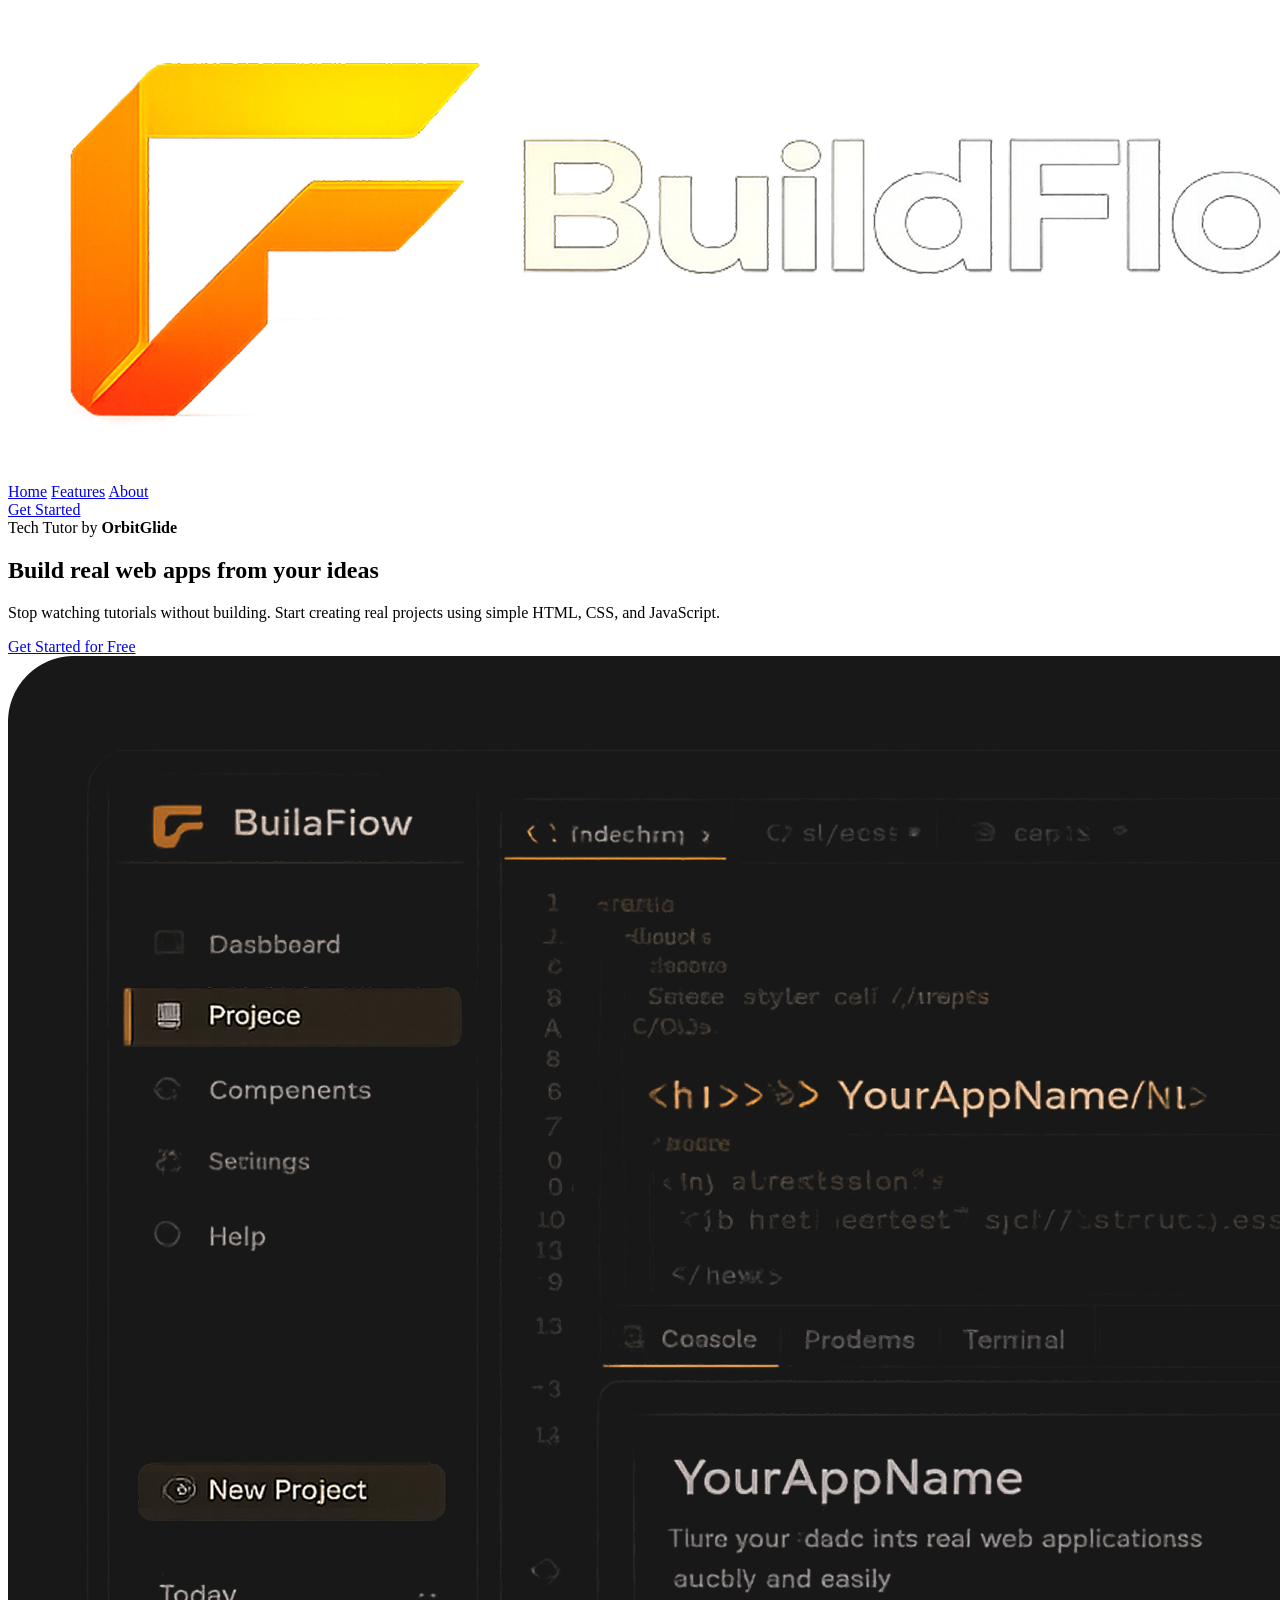
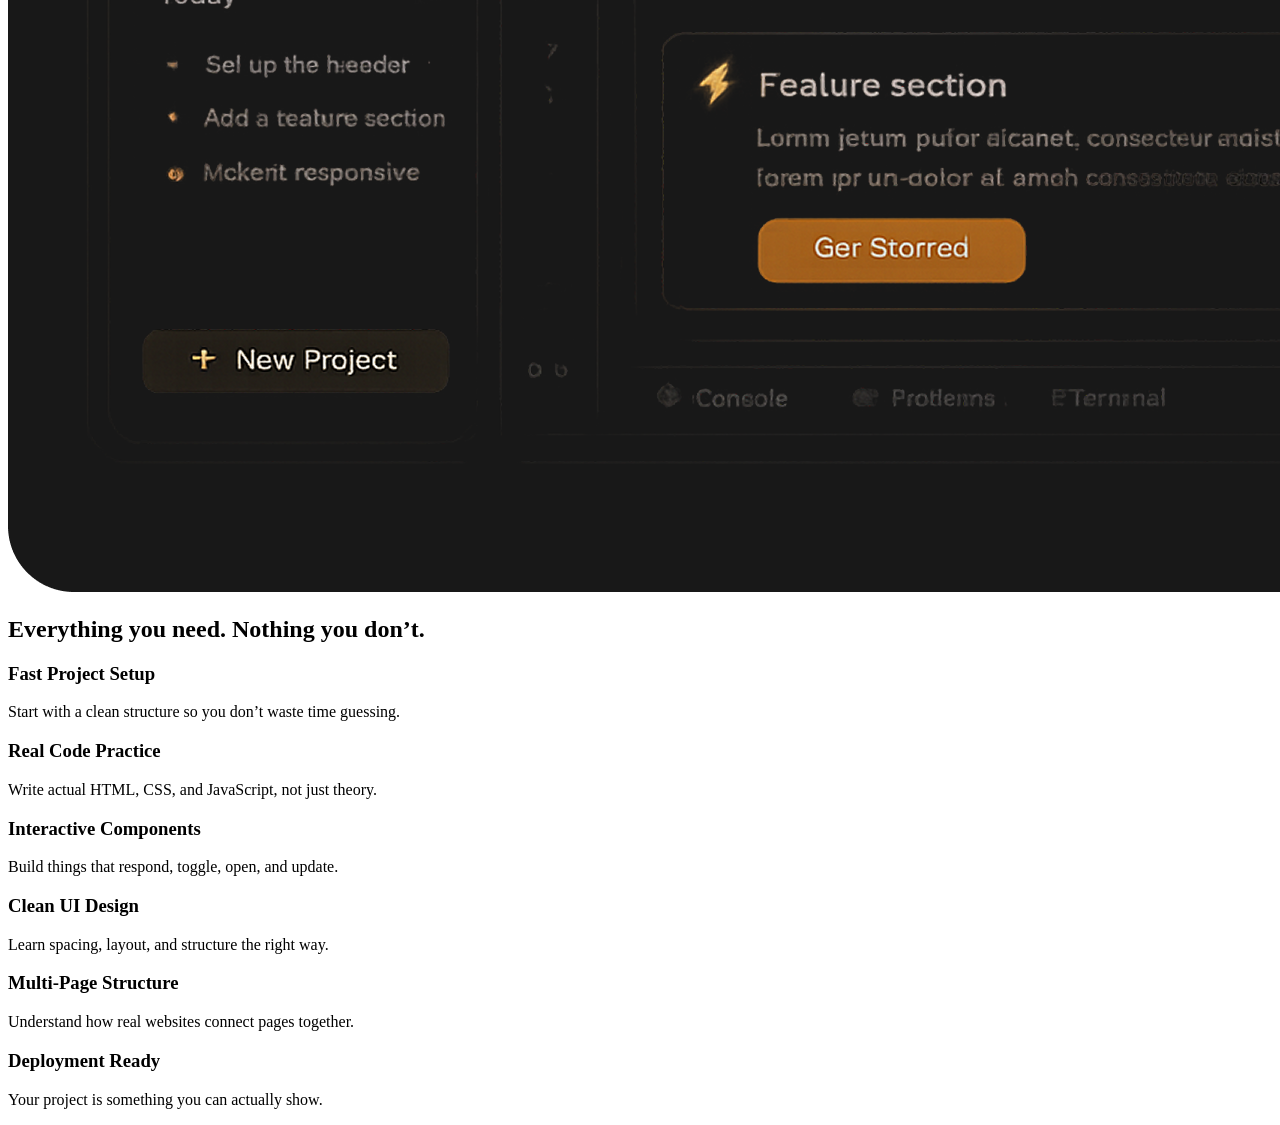
==== index.html @ 18914527 "BuildFlow Project Setup and Few Sections Added Co-authored-by: Copilot <copilot@github.com>" ====
<!doctype html>
<html lang="en">
    <head>
        <meta charset="UTF-8" />
        <meta name="viewport" content="width=device-width, initial-scale=1.0" />
        <title>BuildFlow - Build your ideas into real web apps. Fast.</title>
        <link rel="shortcut icon" href="/assets/favicon.ico" type="image/x-icon" />
        <link rel="stylesheet" href="styles.css" />
        <!-- Basic Icons -->
        <link href="https://cdn.boxicons.com/3.0.8/fonts/basic/boxicons.min.css" rel="stylesheet" />
        <!-- Filled Icons -->
        <link
            href="https://cdn.boxicons.com/3.0.8/fonts/filled/boxicons-filled.min.css"
            rel="stylesheet" />
        <!-- Brand Icons -->
        <link
            href="https://cdn.boxicons.com/3.0.8/fonts/brands/boxicons-brands.min.css"
            rel="stylesheet" />
    </head>
    <body>
        <!-- Header/Navbar Section -->
        <header>
            <nav class="navbar">
                <img src="/assets/buildflow-logo.png" alt="BuildFlow Logo" class="logo" />
                <div class="nav-links">
                    <a href="index.html">Home</a>
                    <a href="features.html">Features</a>
                    <a href="about.html">About</a>
                </div>
                <a href="get-started.html" class="get-started-btn">Get Started</a>
                <div class="hamburger">
                    <span></span>
                    <span></span>
                    <span></span>
                </div>
            </nav>
        </header>

        <!-- Main Content Section -->
        <main>
            <!-- Hero Section -->
            <section class="hero">
                <div class="hero-contents">
                    <span>
                        Tech Tutor by
                        <b>OrbitGlide</b>
                    </span>
                    <h1>
                        Build real web apps
                        <span class="heading-outline">from your ideas</span>
                    </h1>
                    <p>
                        Stop watching tutorials without building. Start creating real projects using
                        simple HTML, CSS, and JavaScript.
                    </p>
                    <a href="get-started.html" class="cta-btn">Get Started for Free</a>
                </div>
                <!-- Hero Image -->
                <img src="/assets/hero-image.png" alt="BuildFlow Hero Image" class="hero-image" />
            </section>

            <!-- Features Section -->
            <section class="features">
                <h2 class="section-title">Everything you need. Nothing you don’t.</h2>
                <div class="feature-cards">
                    <div class="feature-card">
                        <i class="bx bx-rocket feature-icon"></i>
                        <h3>Fast Project Setup</h3>
                        <p>Start with a clean structure so you don’t waste time guessing.</p>
                    </div>
                    <div class="feature-card">
                        <i class="bx bx-code feature-icon"></i>
                        <h3>Real Code Practice</h3>
                        <p>Write actual HTML, CSS, and JavaScript, not just theory.</p>
                    </div>
                    <div class="feature-card">
                        <i class="bx bx-cog feature-icon"></i>
                        <h3>Interactive Components</h3>
                        <p>Build things that respond, toggle, open, and update.</p>
                    </div>
                    <div class="feature-card">
                        <i class="bx bx-palette feature-icon"></i>
                        <h3>Clean UI Design</h3>
                        <p>Learn spacing, layout, and structure the right way.</p>
                    </div>
                    <div class="feature-card">
                        <i class="bx bx-network-chart feature-icon"></i>
                        <h3>Multi-Page Structure</h3>
                        <p>Understand how real websites connect pages together.</p>
                    </div>
                    <div class="feature-card">
                        <i class="bx bx-server feature-icon"></i>
                        <h3>Deployment Ready</h3>
                        <p>Your project is something you can actually show.</p>
                    </div>
                </div>
            </section>

            <!-- How it works Section -->
        </main>
        <script src="app.js"></script>
    </body>
</html>
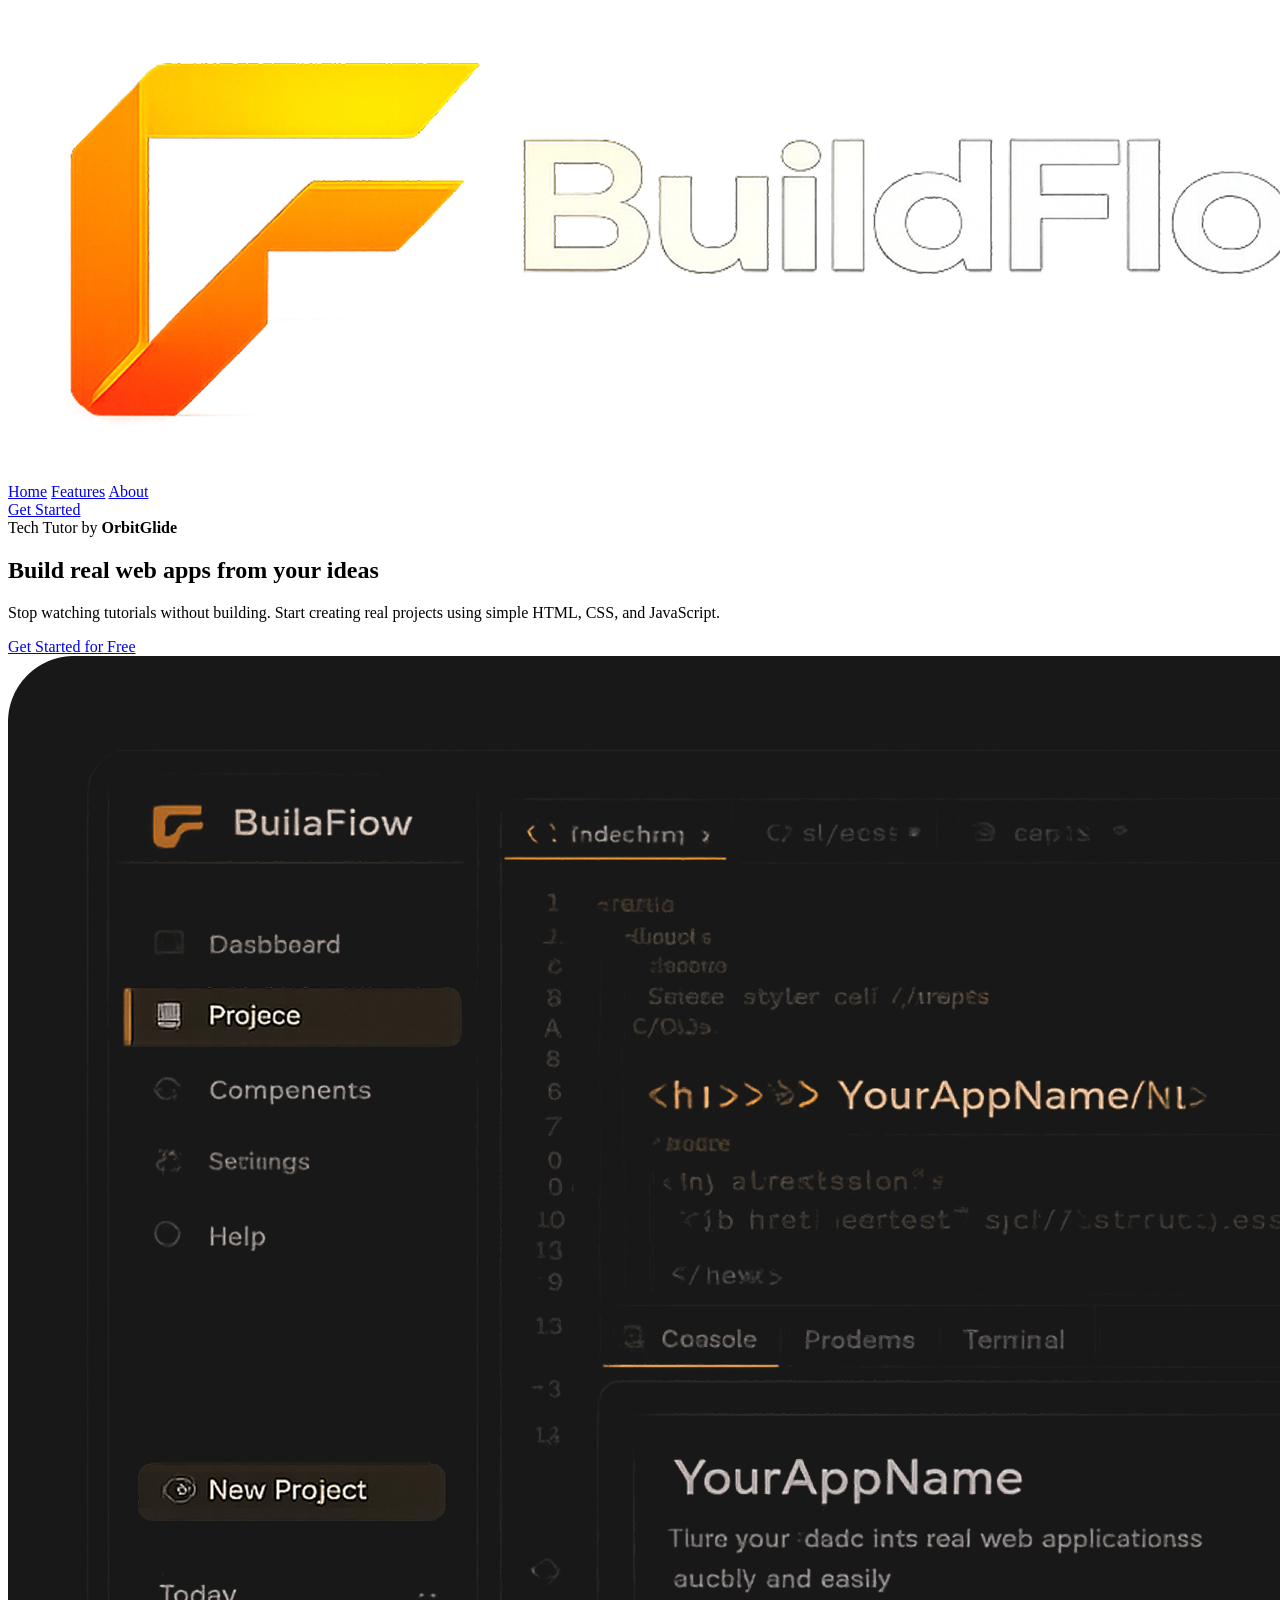
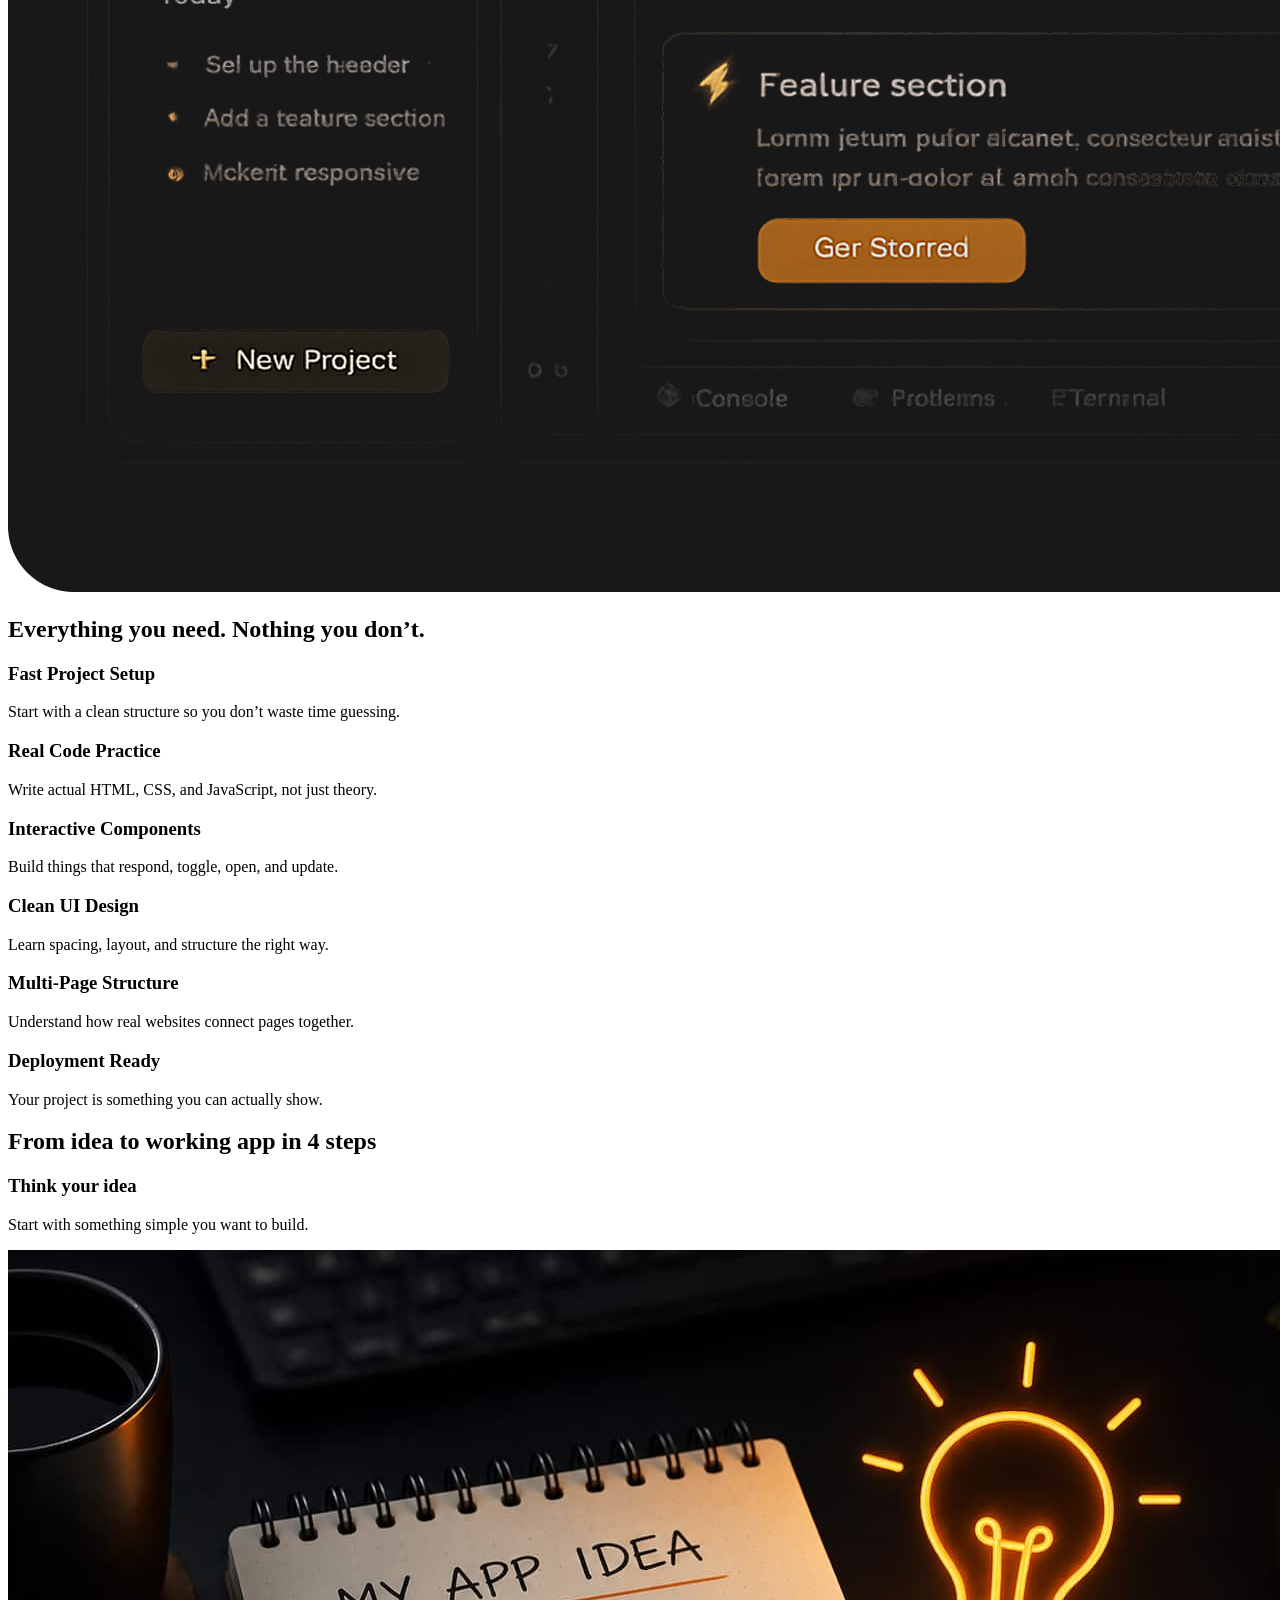
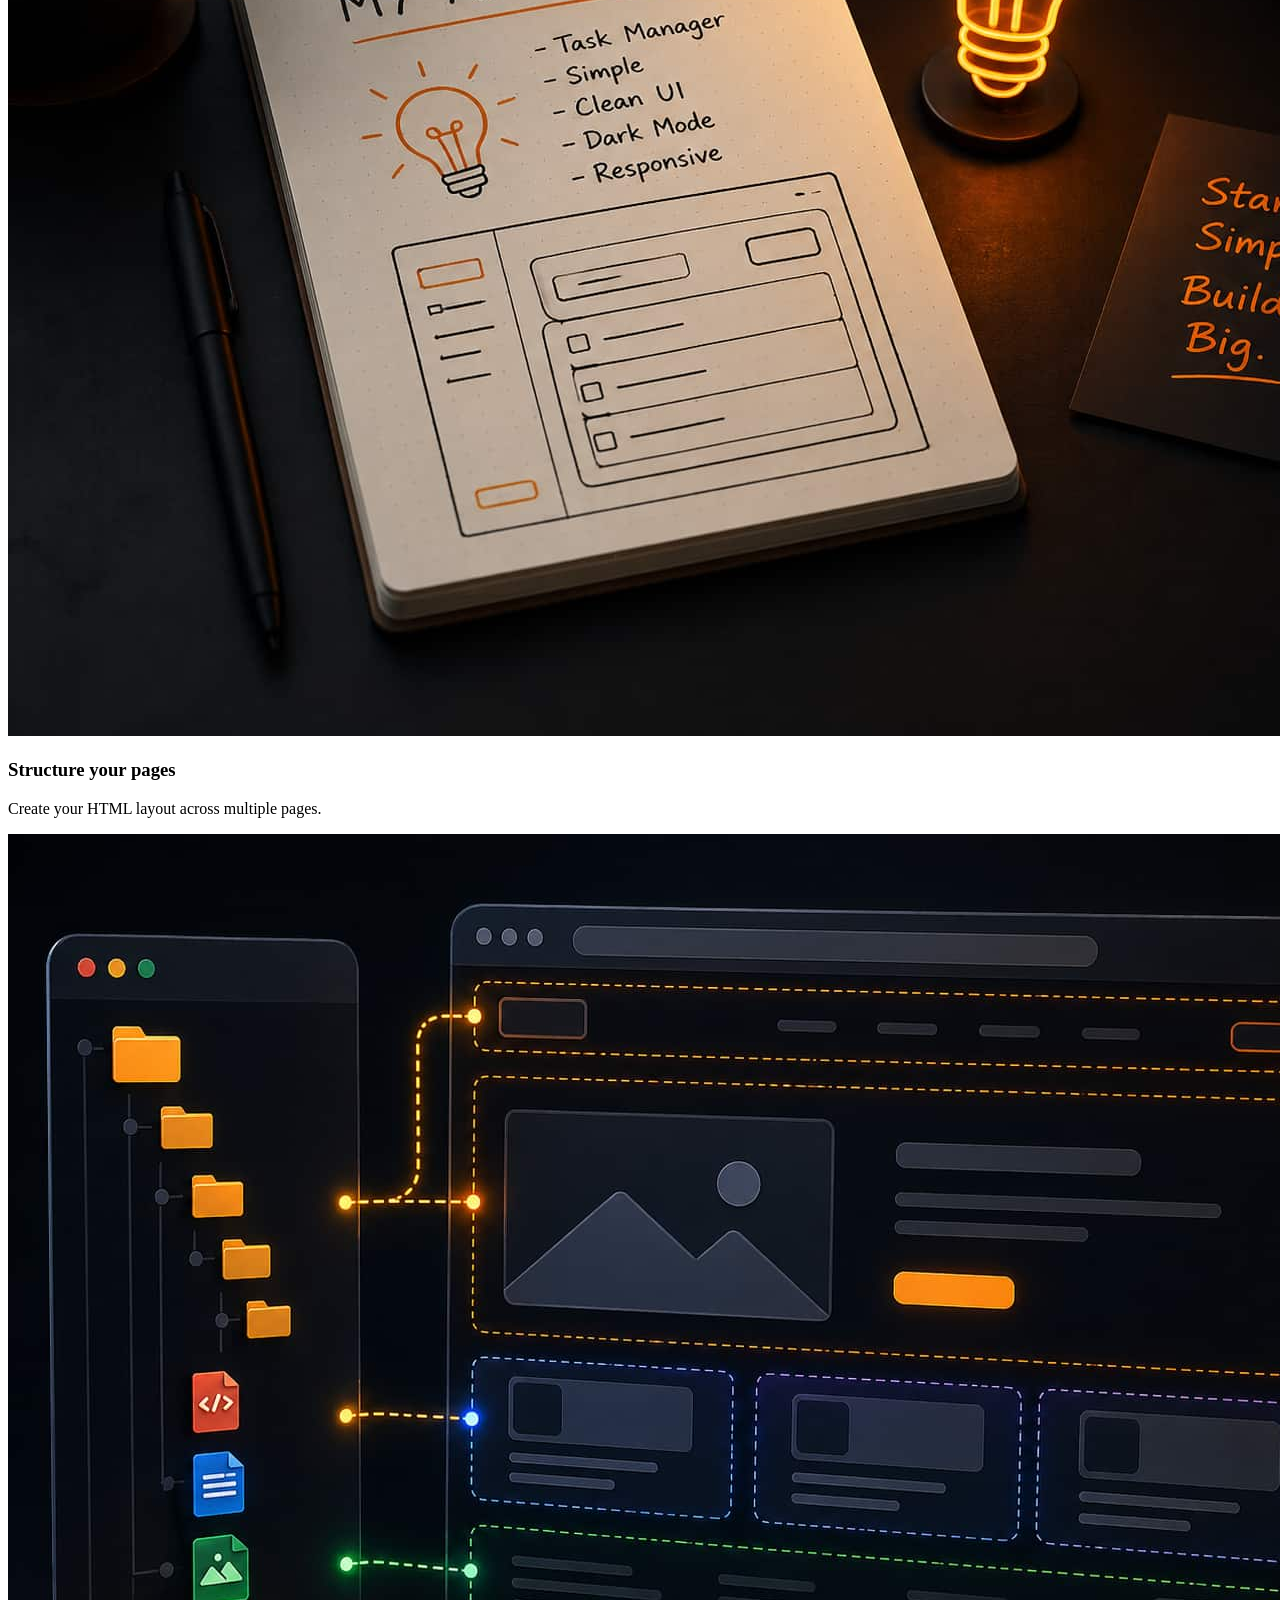
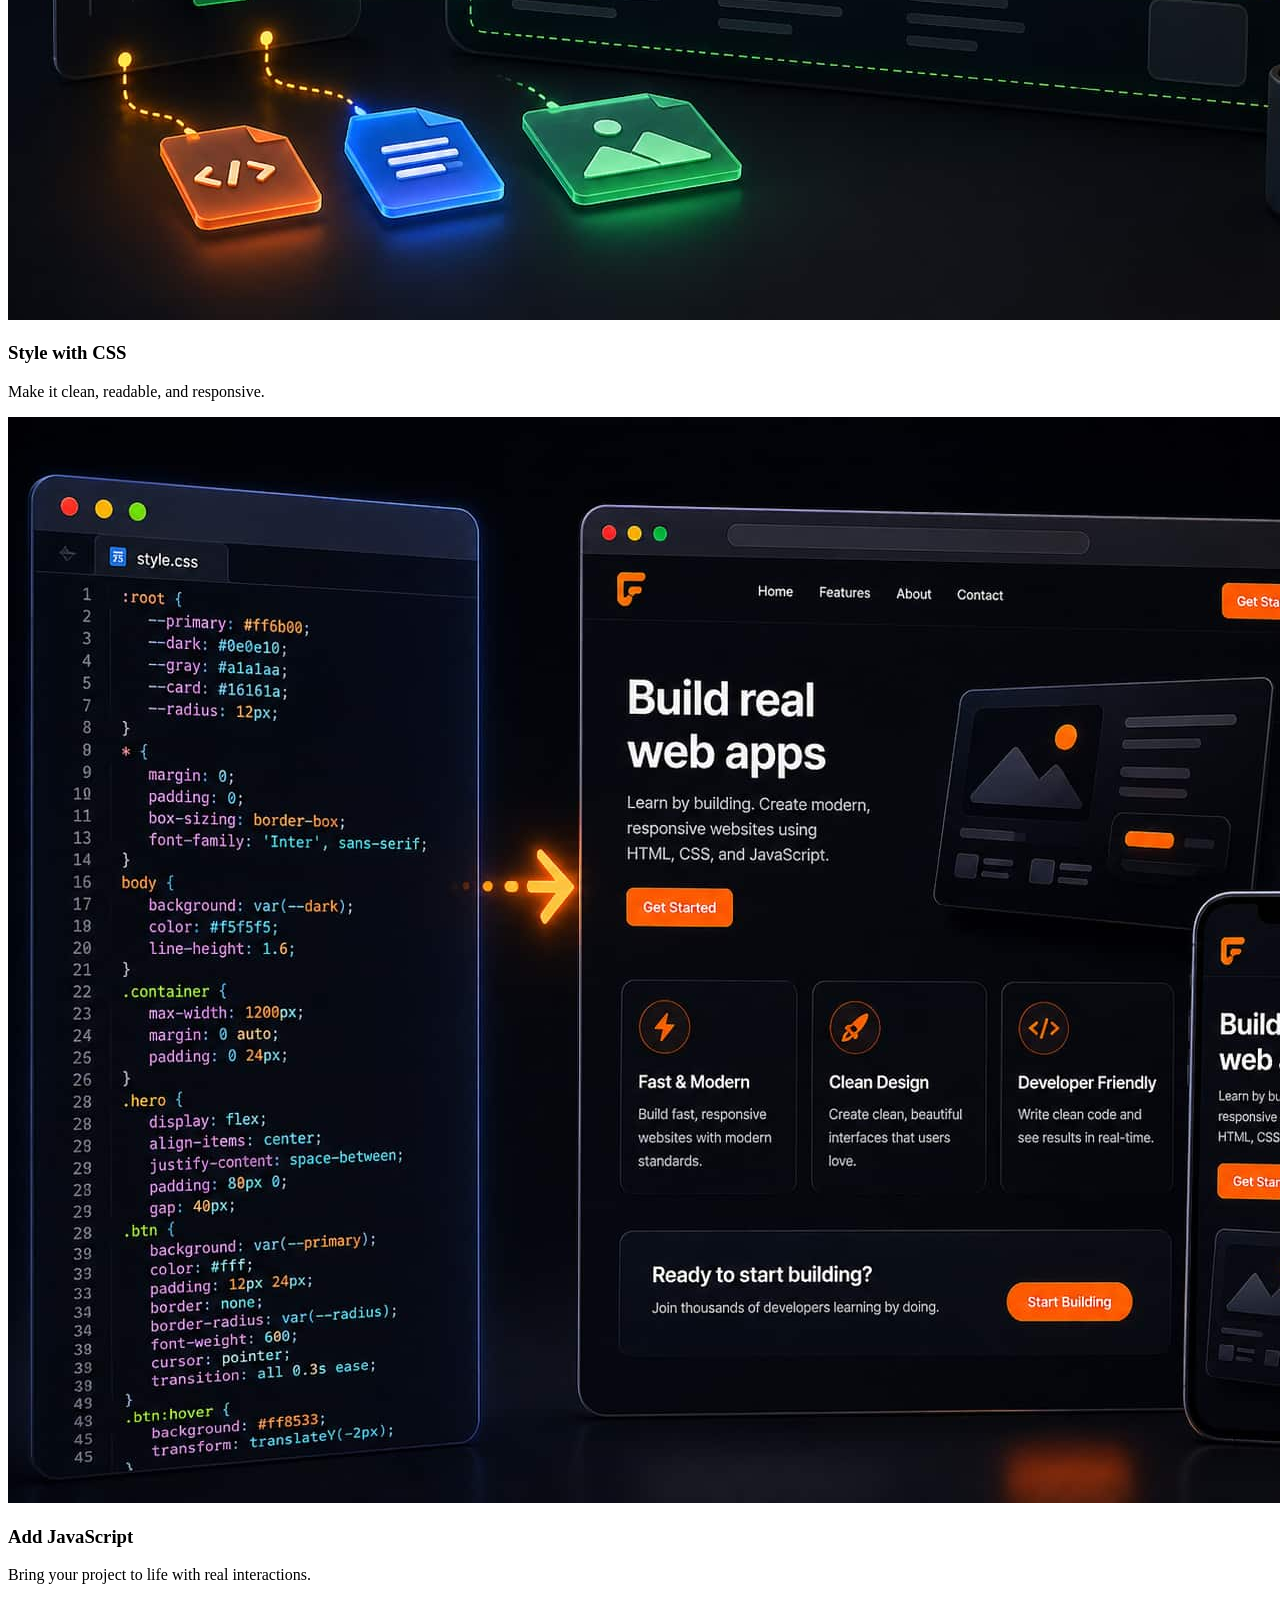
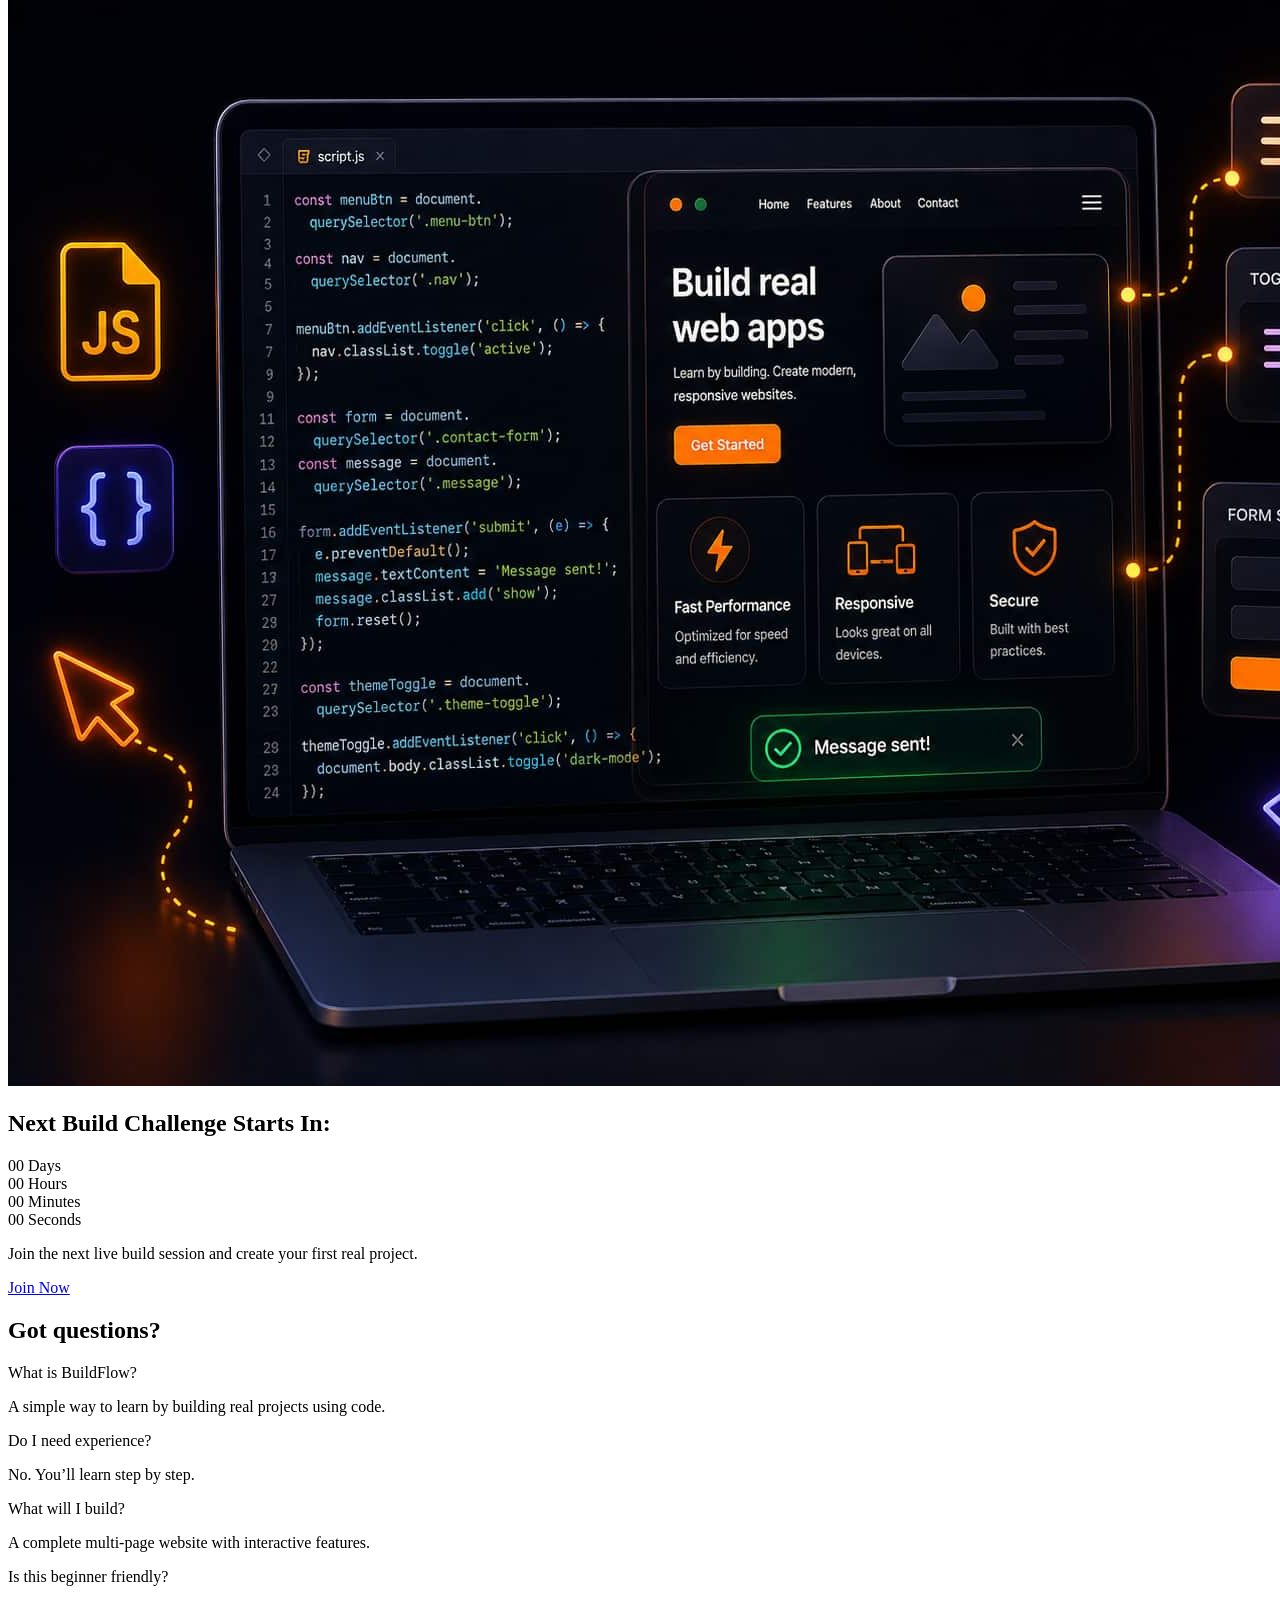
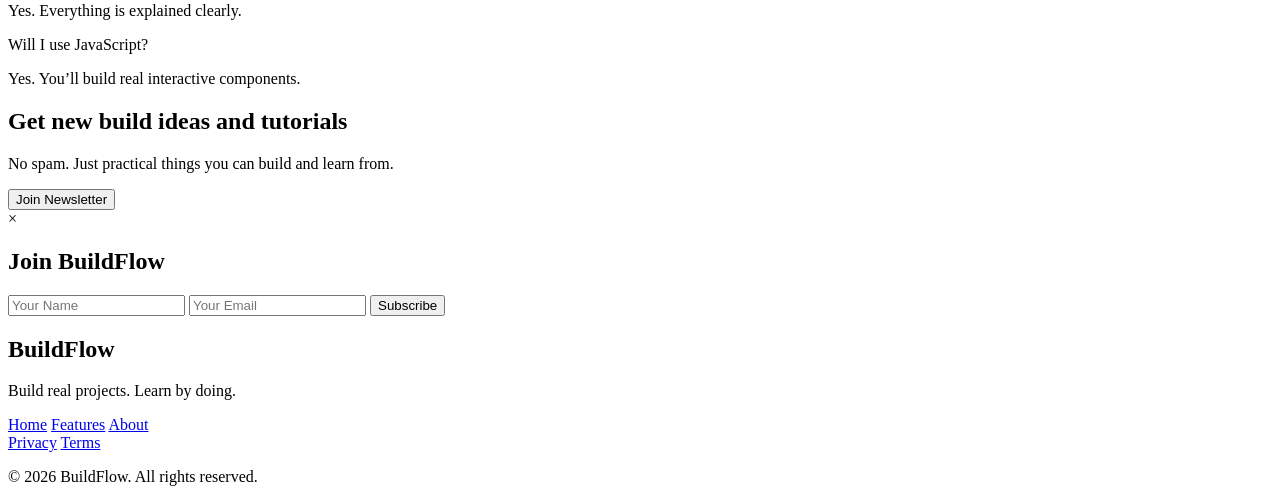
==== commit 5bc5921c: "Added few more sections to complete the Homepage Co-authored-by: Copilot <copilot@github.com>" ====
--- a/index.html
+++ b/index.html
@@ -97,7 +97,175 @@
             </section>
 
             <!-- How it works Section -->
+            <section class="how-it-works">
+                <h2 class="section-title">From idea to working app in 4 steps</h2>
+                <div class="steps-grid">
+                    <div class="step-card full-width">
+                        <div class="step-content">
+                            <h3>Think your idea</h3>
+                            <p>Start with something simple you want to build.</p>
+                        </div>
+                        <img
+                            src="/assets/How it woks step 1.jpg"
+                            alt="Step 1 Image"
+                            class="step-image" />
+                    </div>
+                    <div class="step-card half-width">
+                        <div class="step-content">
+                            <h3>Structure your pages</h3>
+                            <p>Create your HTML layout across multiple pages.</p>
+                        </div>
+                        <img
+                            src="/assets/How it woks step 2.jpg"
+                            alt="Step 2 Image"
+                            class="step-image" />
+                    </div>
+                    <div class="step-card half-width">
+                        <div class="step-content">
+                            <h3>Style with CSS</h3>
+                            <p>Make it clean, readable, and responsive.</p>
+                        </div>
+                        <img
+                            src="/assets/How it woks step 3.jpg"
+                            alt="Step 3 Image"
+                            class="step-image" />
+                    </div>
+                    <div class="step-card full-width">
+                        <div class="step-content">
+                            <h3>Add JavaScript</h3>
+                            <p>Bring your project to life with real interactions.</p>
+                        </div>
+                        <img
+                            src="/assets/How it woks step 4.jpg"
+                            alt="Step 4 Image"
+                            class="step-image" />
+                    </div>
+                </div>
+            </section>
+
+            <!-- Countdown Section -->
+            <section class="countdown">
+                <h2 class="section-title">Next Build Challenge Starts In:</h2>
+                <div class="timer">
+                    <div class="time-segment">
+                        <span id="days">00</span>
+                        <span class="label">Days</span>
+                    </div>
+                    <div class="time-segment">
+                        <span id="hours">00</span>
+                        <span class="label">Hours</span>
+                    </div>
+                    <div class="time-segment">
+                        <span id="minutes">00</span>
+                        <span class="label">Minutes</span>
+                    </div>
+                    <div class="time-segment">
+                        <span id="seconds">00</span>
+                        <span class="label">Seconds</span>
+                    </div>
+                </div>
+                <p class="subtext">
+                    Join the next live build session and create your first real project.
+                </p>
+                <a href="get-started.html" class="cta-btn">Join Now</a>
+            </section>
+
+            <!-- FAQs Section -->
+            <section class="faqs">
+                <h2 class="section-title">Got questions?</h2>
+                <div class="faq-item">
+                    <div class="faq-question">
+                        <span>What is BuildFlow?</span>
+                        <i class="bx bx-plus faq-icon"></i>
+                    </div>
+                    <div class="faq-answer">
+                        <p>A simple way to learn by building real projects using code.</p>
+                    </div>
+                </div>
+                <div class="faq-item">
+                    <div class="faq-question">
+                        <span>Do I need experience?</span>
+                        <i class="bx bx-plus faq-icon"></i>
+                    </div>
+                    <div class="faq-answer">
+                        <p>No. You’ll learn step by step.</p>
+                    </div>
+                </div>
+                <div class="faq-item">
+                    <div class="faq-question">
+                        <span>What will I build?</span>
+                        <i class="bx bx-plus faq-icon"></i>
+                    </div>
+                    <div class="faq-answer">
+                        <p>A complete multi-page website with interactive features.</p>
+                    </div>
+                </div>
+                <div class="faq-item">
+                    <div class="faq-question">
+                        <span>Is this beginner friendly?</span>
+                        <i class="bx bx-plus faq-icon"></i>
+                    </div>
+                    <div class="faq-answer">
+                        <p>Yes. Everything is explained clearly.</p>
+                    </div>
+                </div>
+                <div class="faq-item">
+                    <div class="faq-question">
+                        <span>Will I use JavaScript?</span>
+                        <i class="bx bx-plus faq-icon"></i>
+                    </div>
+                    <div class="faq-answer">
+                        <p>Yes. You’ll build real interactive components.</p>
+                    </div>
+                </div>
+            </section>
+
+            <!-- CTA Section -->
+            <section class="cta-section">
+                <h2 class="section-title">Get new build ideas and tutorials</h2>
+                <p>No spam. Just practical things you can build and learn from.</p>
+                <button id="join-newsletter-btn" class="cta-btn">Join Newsletter</button>
+            </section>
+
+            <!-- Modal -->
+            <div id="newsletter-modal" class="modal">
+                <div class="modal-content">
+                    <span id="close-modal" class="close">&times;</span>
+                    <h2>Join BuildFlow</h2>
+                    <form id="newsletter-form">
+                        <input type="text" id="name" name="name" placeholder="Your Name" required />
+                        <input
+                            type="email"
+                            id="email"
+                            name="email"
+                            placeholder="Your Email"
+                            required />
+                        <button type="submit" class="submit-btn">Subscribe</button>
+                    </form>
+                    <p id="success-message" class="success-message"></p>
+                </div>
+            </div>
         </main>
+
+        <!-- Footer -->
+        <footer>
+            <h2 class="footer-logo">BuildFlow</h2>
+            <div class="footer-columns">
+                <div class="footer-column">
+                    <p>Build real projects. Learn by doing.</p>
+                </div>
+                <div class="footer-column">
+                    <a href="index.html">Home</a>
+                    <a href="features.html">Features</a>
+                    <a href="about.html">About</a>
+                </div>
+                <div class="footer-column">
+                    <a href="#">Privacy</a>
+                    <a href="#">Terms</a>
+                </div>
+            </div>
+            <p class="copyright">© 2026 BuildFlow. All rights reserved.</p>
+        </footer>
         <script src="app.js"></script>
     </body>
 </html>
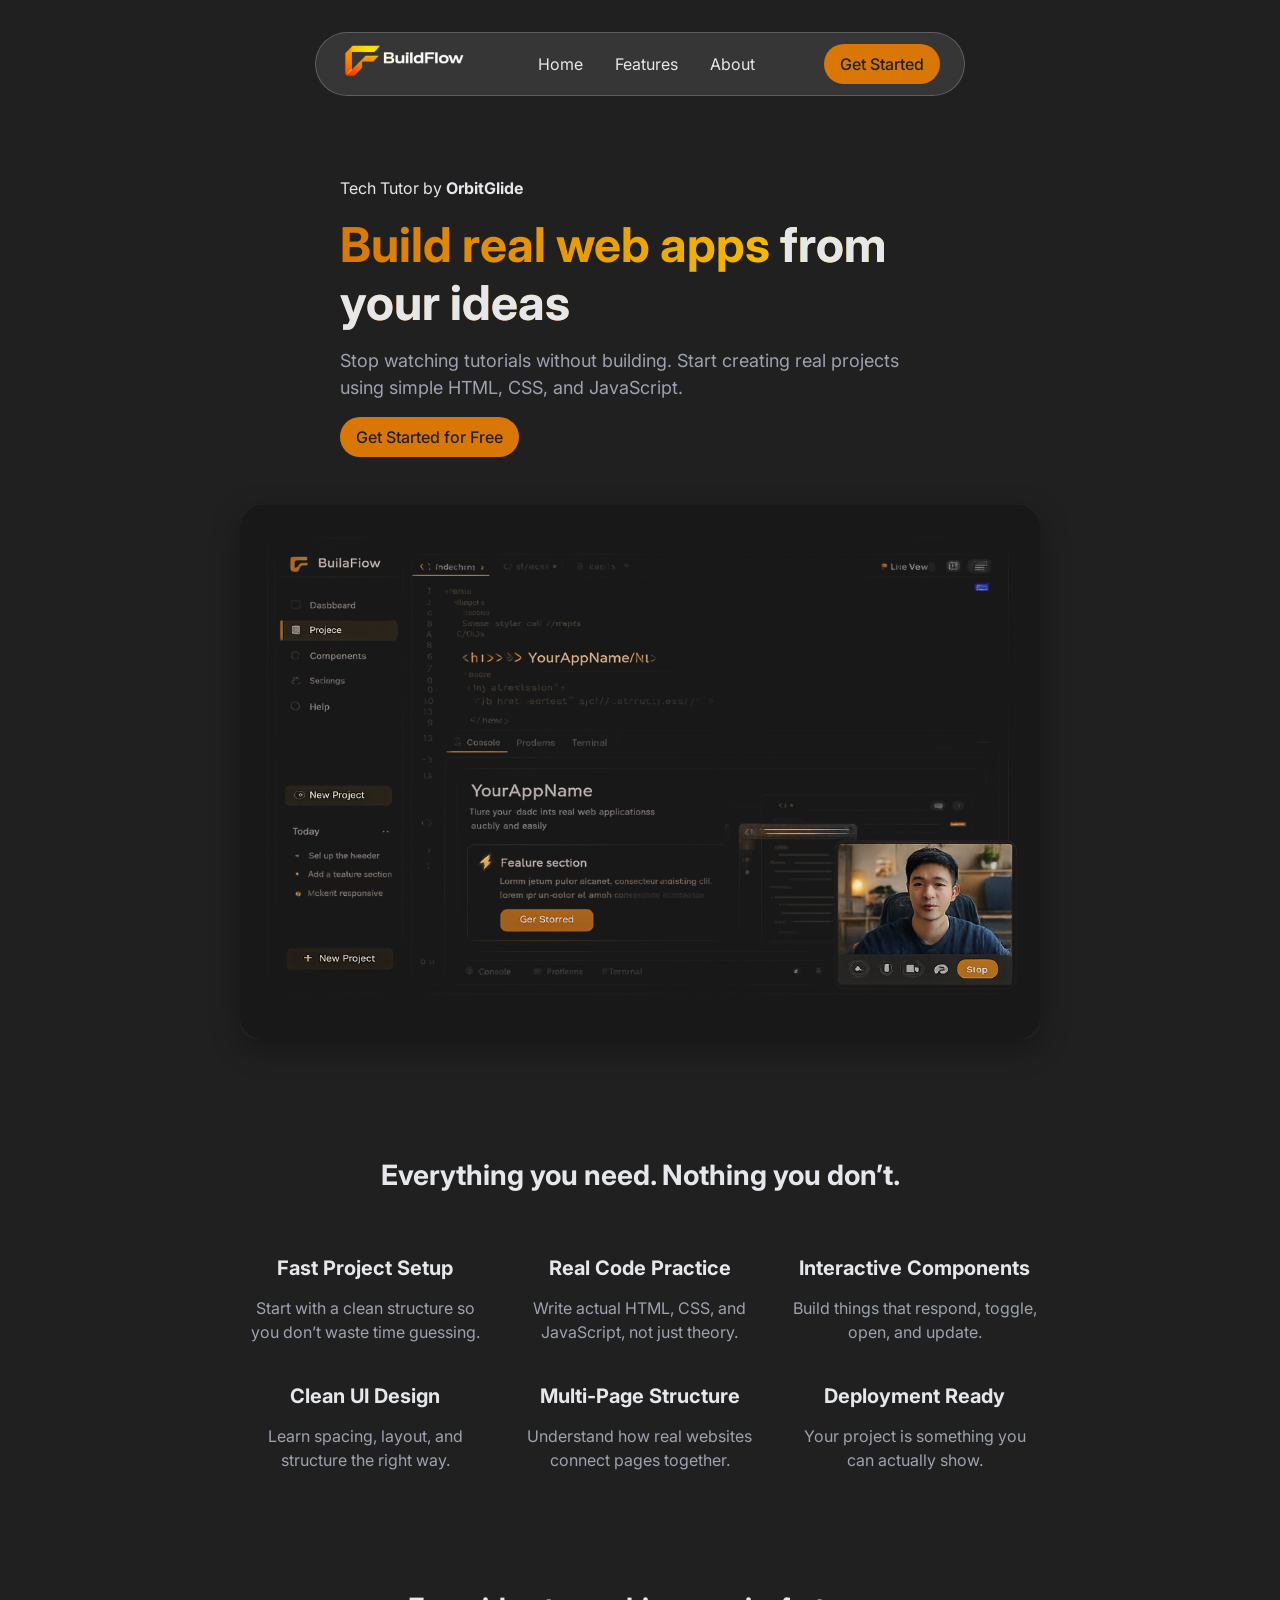
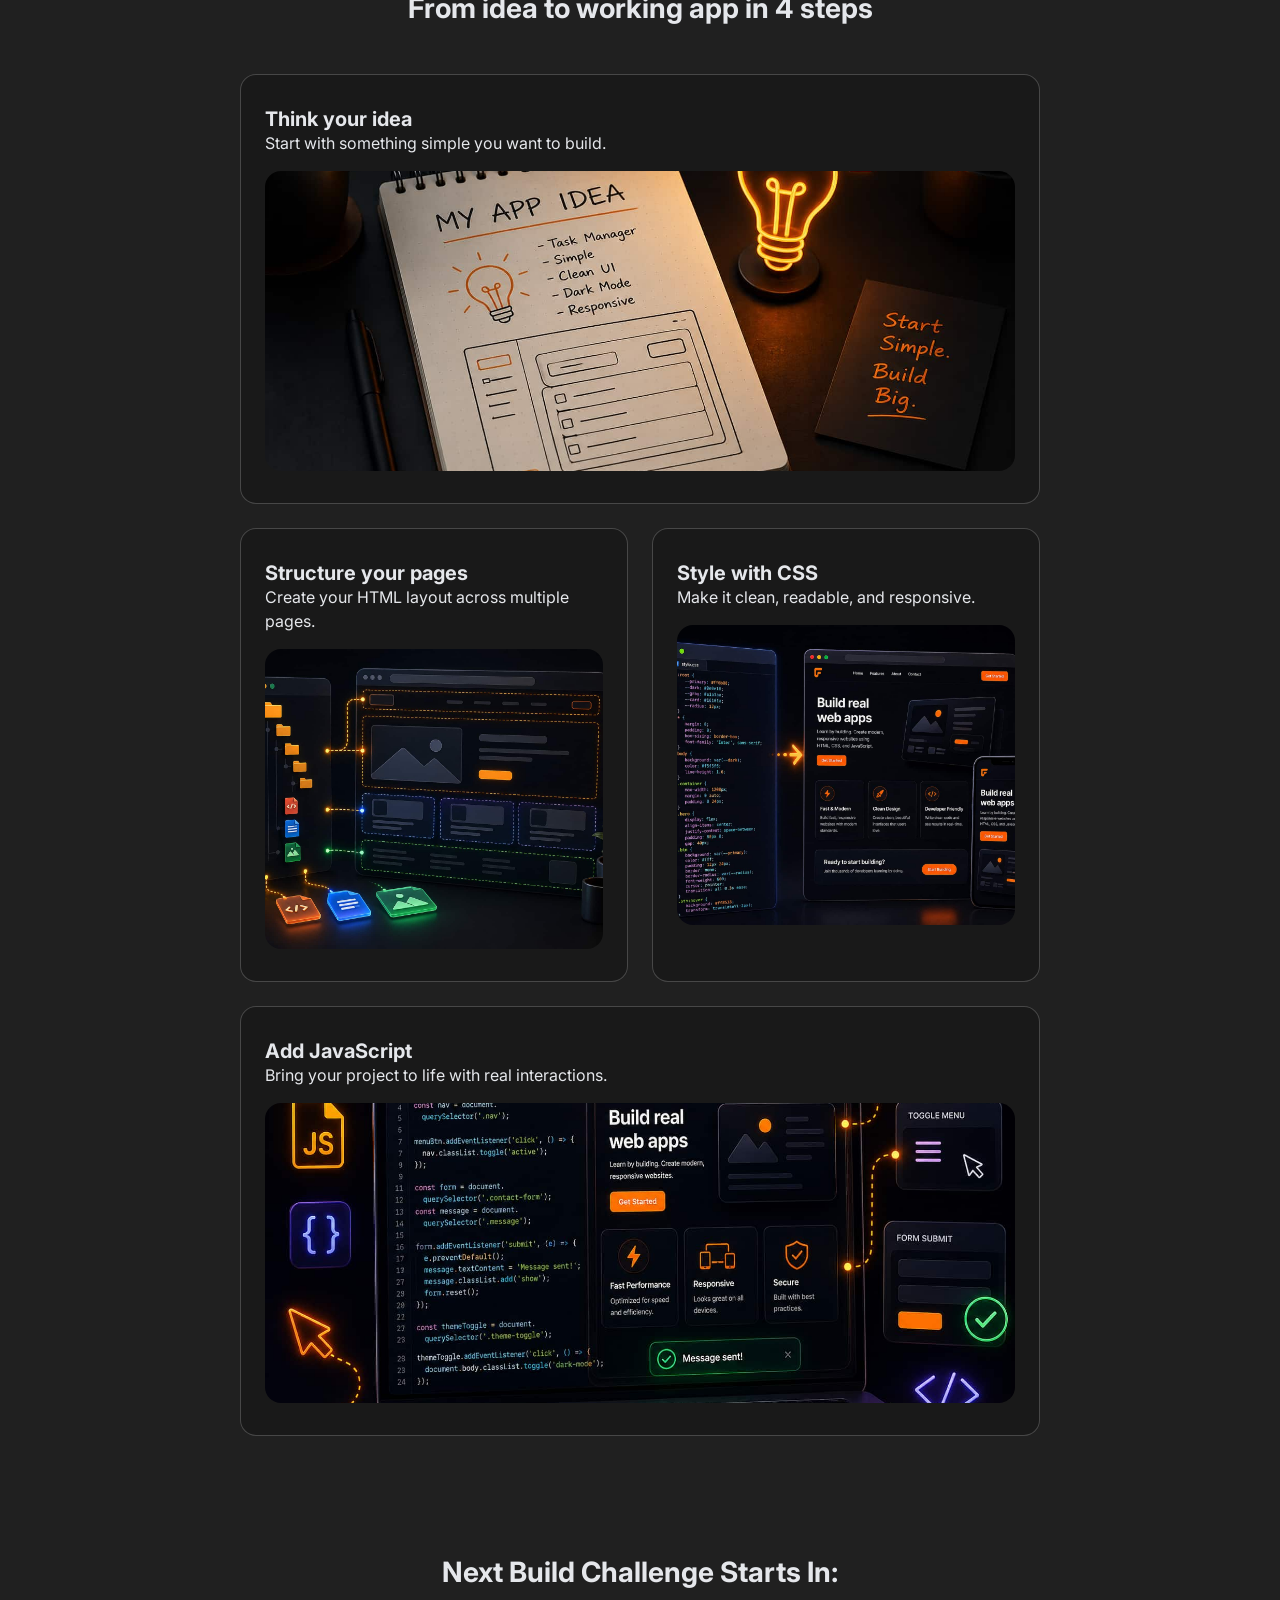
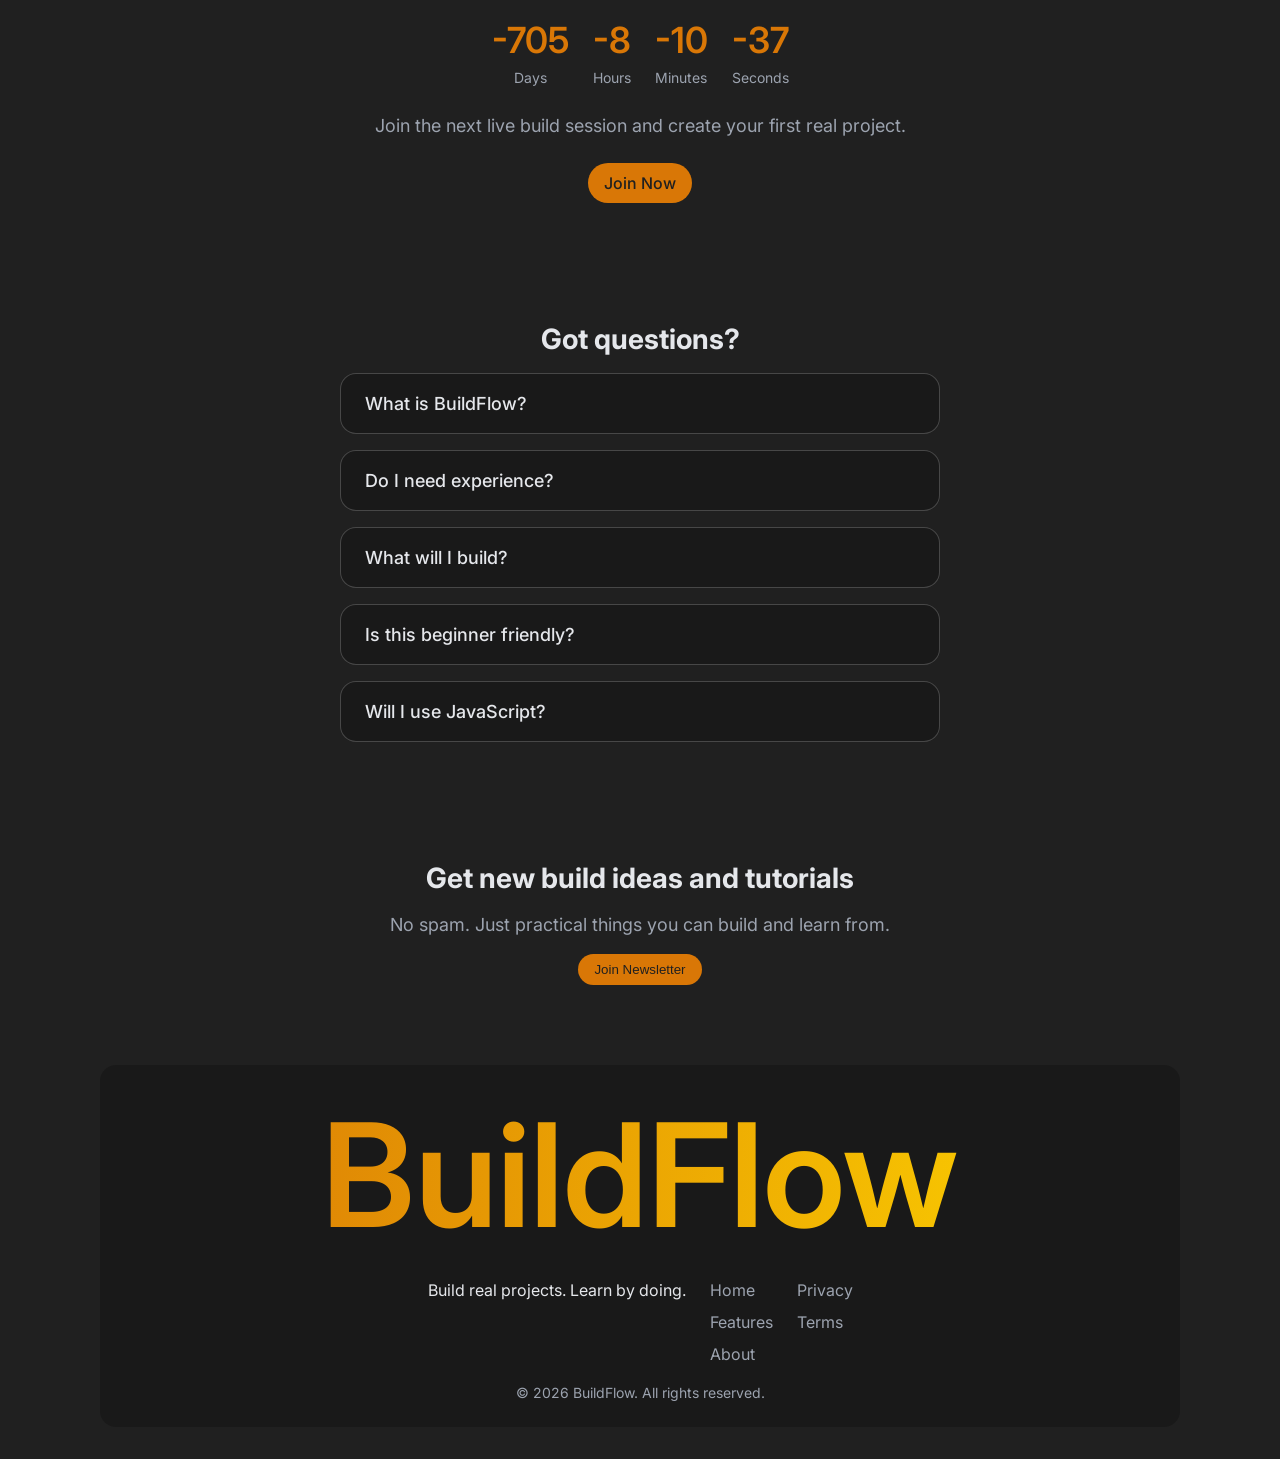
==== commit 041f1a7c: "Completed Homepage design and javascript features Co-authored-by: Copilot <copilot@github.com>" ====
--- a/index.html
+++ b/index.html
@@ -21,7 +21,9 @@
         <!-- Header/Navbar Section -->
         <header>
             <nav class="navbar">
-                <img src="/assets/buildflow-logo.png" alt="BuildFlow Logo" class="logo" />
+                <a href="/">
+                    <img src="/assets/buildflow-logo.png" alt="BuildFlow Logo" class="logo" />
+                </a>
                 <div class="nav-links">
                     <a href="index.html">Home</a>
                     <a href="features.html">Features</a>
@@ -37,7 +39,7 @@
         </header>
 
         <!-- Main Content Section -->
-        <main>
+        <main class="content_wrapper">
             <!-- Hero Section -->
             <section class="hero">
                 <div class="hero-contents">
--- a/styles.css
+++ b/styles.css
@@ -0,0 +1,636 @@
+/* Default Design System */
+
+/* Font - Inter */
+@import url('https://fonts.googleapis.com/css2?family=Inter:ital,opsz,wght@0,14..32,100..900;1,14..32,100..900&display=swap');
+
+:root {
+    /* COLORS */
+    --color-bg: #202020;
+    --color-surface: #191919;
+    --color-surface-light: #282828;
+
+    --color-primary: #d97706;
+    --color-primary-hover: #fed500;
+
+    --color-text-main: #e5e7eb;
+    --color-text-muted: #9ca3af;
+
+    --color-border: #1f2933;
+
+    /* TYPOGRAPHY */
+    --font-family: 'Inter', system-ui, -apple-system, sans-serif;
+
+    --text-sm: 14px;
+    --text-base: 16px;
+    --text-lg: 18px;
+
+    --heading-h1: 48px;
+    --heading-h2: 28px;
+    --heading-h3: 20px;
+
+    --font-weight-regular: 400;
+    --font-weight-medium: 500;
+    --font-weight-bold: 600;
+
+    /* SPACING SYSTEM */
+    --space-xs: 4px;
+    --space-sm: 8px;
+    --space-md: 16px;
+    --space-lg: 24px;
+    --space-xl: 32px;
+    --space-2xl: 48px;
+    --space-3xl: 64px;
+    --section-spacing: 80px;
+    --section-spacing-lg: 120px;
+
+    /* BORDER RADIUS */
+    --radius-sm: 8px;
+    --radius-md: 12px;
+    --radius-lg: 16px;
+    --radius-full: 9999px;
+
+    /* SHADOWS */
+    --shadow-soft: 0 10px 30px rgba(0, 0, 0, 0.3);
+
+    /* TRANSITIONS */
+    --transition-fast: 0.2s ease;
+    --transition-normal: 0.3s ease;
+}
+
+/* Break and Set Defaults */
+
+*,
+*::before,
+*::after {
+    margin: 0;
+    padding: 0;
+    box-sizing: border-box;
+}
+
+html {
+    font-size: var(--text-base);
+    scroll-behavior: smooth;
+}
+
+body {
+    background-color: var(--color-bg);
+    color: var(--color-text-main);
+    font-family: var(--font-family);
+    font-size: 1rem;
+    line-height: 1.5;
+    display: flex;
+    flex-direction: column;
+    gap: var(--section-spacing);
+    max-width: 1080px;
+    margin: 0 auto;
+    padding: 32px 0;
+}
+
+/* Mobile padding */
+@media (max-width: 768px) {
+    body {
+        padding: 16px;
+    }
+}
+
+a {
+    text-decoration: none;
+    color: var(--color-primary);
+}
+
+h1,
+h2,
+h3,
+h4 {
+    color: var(--color-text-main);
+    line-height: 1.2;
+}
+
+h1 {
+    font-size: var(--heading-h1);
+}
+
+h2 {
+    font-size: var(--heading-h2);
+}
+
+h3,
+h4 {
+    font-size: var(--heading-h3);
+}
+
+.content_wrapper {
+    display: flex;
+    flex-direction: column;
+    gap: var(--section-spacing-lg);
+}
+
+/* Navbar Styling */
+
+.navbar {
+    display: flex;
+    align-items: center;
+    justify-content: space-between;
+    padding: var(--space-sm) var(--space-lg);
+    background: rgba(255, 255, 255, 0.1);
+    backdrop-filter: blur(10px);
+    border-radius: var(--radius-full);
+    border: 1px solid rgba(255, 255, 255, 0.2);
+    position: sticky;
+    top: 16px;
+    z-index: 1000;
+    max-width: 650px;
+    margin: 0 auto;
+    transition: var(--transition-normal);
+}
+
+.navbar .logo {
+    height: 40px;
+}
+.navbar .nav-links {
+    display: flex;
+    gap: var(--space-md);
+}
+.navbar .nav-links a {
+    color: var(--color-text-main);
+    padding: 6px 8px;
+    border-radius: var(--radius-full);
+    transition: var(--transition-fast);
+}
+.navbar .nav-links a:hover {
+    background-color: var(--color-primary-hover);
+    color: var(--color-bg);
+    font-weight: var(--font-weight-medium);
+}
+.navbar .get-started-btn {
+    padding: var(--space-sm) var(--space-md);
+    background-color: var(--color-primary);
+    color: var(--color-bg);
+    font-weight: var(--font-weight-medium);
+    border-radius: var(--radius-full);
+    transition: var(--transition-fast);
+}
+.navbar .get-started-btn:hover {
+    background-color: var(--color-primary-hover);
+}
+.navbar .hamburger {
+    display: none;
+    flex-direction: column;
+    gap: 4px;
+    cursor: pointer;
+}
+.navbar .hamburger span {
+    width: 25px;
+    height: 3px;
+    background-color: var(--color-text-main);
+    border-radius: var(--radius-sm);
+}
+@media (max-width: 768px) {
+    .navbar .nav-links {
+        display: none;
+    }
+
+    .navbar .hamburger {
+        display: flex;
+    }
+
+    .navbar .get-started-btn {
+        display: none;
+    }
+
+    .mobile-menu {
+        display: flex;
+        flex-direction: column;
+        gap: var(--space-lg);
+        background: rgba(255, 255, 255, 0.1);
+        backdrop-filter: blur(10px);
+        border-radius: var(--radius-lg);
+        border: 1px solid rgba(255, 255, 255, 0.2);
+        position: absolute;
+        top: 60px;
+        right: 16px;
+        padding: var(--space-lg);
+        z-index: 1000;
+    }
+}
+
+/* Hero section */
+
+.hero {
+    display: flex;
+    flex-direction: column;
+    align-items: center;
+    gap: var(--space-2xl);
+}
+.hero .hero-contents {
+    display: flex;
+    flex-direction: column;
+    gap: 16px;
+    max-width: 600px;
+    text-align: left;
+}
+.hero .hero-contents h1 {
+    font-size: var(--heading-h1);
+    background: linear-gradient(90deg, var(--color-primary) 0%, var(--color-primary-hover) 100%);
+    background-clip: text;
+    -webkit-background-clip: text;
+    -webkit-text-fill-color: transparent;
+}
+.hero .hero-contents .heading-outline {
+    background: none;
+    background-clip: text;
+    -webkit-background-clip: text;
+    -webkit-text-fill-color: var(--color-text-main);
+}
+.hero .hero-contents p {
+    color: var(--color-text-muted);
+    font-size: var(--text-lg);
+}
+.hero .hero-contents .cta-btn {
+    padding: var(--space-sm) var(--space-md);
+    background-color: var(--color-primary);
+    color: var(--color-bg);
+    font-weight: var(--font-weight-medium);
+    border-radius: var(--radius-full);
+    transition: var(--transition-fast);
+    width: fit-content;
+}
+.hero .hero-contents .cta-btn:hover {
+    background-color: var(--color-primary-hover);
+}
+.hero .hero-image {
+    width: 100%;
+    max-width: 800px;
+    border-radius: var(--radius-lg);
+    box-shadow: var(--shadow-soft);
+}
+@media (max-width: 768px) {
+    .hero .hero-contents {
+        text-align: center;
+        align-items: center;
+    }
+    .hero .hero-contents h1 {
+        font-size: var(--heading-h2);
+    }
+}
+
+/* Features section */
+
+.features {
+    display: flex;
+    flex-direction: column;
+    gap: var(--space-2xl);
+}
+.features .section-title {
+    font-size: var(--heading-h2);
+    text-align: center;
+}
+.features .feature-cards {
+    display: grid;
+    grid-template-columns: repeat(auto-fit, minmax(250px, 1fr));
+    gap: var(--space-lg);
+    max-width: 800px;
+    margin: 0 auto;
+}
+.features .feature-card {
+    display: flex;
+    flex-direction: column;
+    align-items: center;
+    gap: var(--space-md);
+    text-align: center;
+}
+.features .feature-card .feature-icon {
+    font-size: 48px;
+    color: var(--color-primary);
+}
+.features .feature-card h3 {
+    font-size: var(--heading-h3);
+}
+.features .feature-card p {
+    color: var(--color-text-muted);
+    font-size: var(--text-base);
+}
+
+/* Features Mobile View */
+@media (max-width: 768px) {
+    .features .feature-cards {
+        grid-template-columns: 1fr;
+    }
+    .features .section-title {
+        font-size: var(--heading-h3);
+    }
+    .features .feature-card .feature-icon {
+        font-size: 36px;
+    }
+}
+
+/* How it works section */
+
+.how-it-works {
+    display: flex;
+    flex-direction: column;
+    gap: var(--space-2xl);
+}
+.how-it-works .section-title {
+    font-size: var(--heading-h2);
+    text-align: center;
+}
+.how-it-works .steps-grid {
+    display: grid;
+    grid-template-columns: repeat(2, 1fr);
+    gap: var(--space-lg);
+    max-width: 800px;
+    margin: 0 auto;
+}
+.how-it-works .step-card {
+    display: flex;
+    flex-direction: column;
+    gap: var(--space-md);
+    background: var(--color-surface);
+    backdrop-filter: blur(10px);
+    border-radius: var(--radius-lg);
+    border: 1px solid rgba(255, 255, 255, 0.2);
+    padding: 32px 24px;
+    position: relative;
+}
+.how-it-works .step-card.full-width {
+    grid-column: span 2;
+}
+.how-it-works .step-card .step-content {
+    z-index: 1;
+}
+.how-it-works .step-card .step-image {
+    width: 100%;
+    height: 300px;
+    object-fit: cover;
+    border-radius: var(--radius-lg);
+}
+@media (max-width: 768px) {
+    .how-it-works .steps-grid {
+        grid-template-columns: 1fr;
+    }
+    .how-it-works .step-card .step-image {
+        height: 200px;
+    }
+    .how-it-works .step-card .step-content h3 {
+        font-size: var(--heading-h3);
+    }
+}
+
+/* Countdown section */
+
+.countdown {
+    display: flex;
+    flex-direction: column;
+    align-items: center;
+    gap: var(--space-lg);
+}
+.countdown .section-title {
+    font-size: var(--heading-h2);
+    text-align: center;
+}
+.countdown .timer {
+    display: flex;
+    gap: var(--space-lg);
+}
+.countdown .time-segment {
+    display: flex;
+    flex-direction: column;
+    align-items: center;
+}
+.countdown .time-segment span {
+    color: var(--color-primary);
+}
+.countdown .time-segment span#days,
+.countdown .time-segment span#hours,
+.countdown .time-segment span#minutes,
+.countdown .time-segment span#seconds {
+    font-size: 36px;
+    font-weight: var(--font-weight-bold);
+}
+.countdown .time-segment .label {
+    color: var(--color-text-muted);
+    font-size: var(--text-sm);
+}
+.countdown .subtext {
+    color: var(--color-text-muted);
+    font-size: var(--text-lg);
+    text-align: center;
+}
+.countdown .cta-btn {
+    padding: var(--space-sm) var(--space-md);
+    background-color: var(--color-primary);
+    color: var(--color-bg);
+    font-weight: var(--font-weight-medium);
+    border-radius: var(--radius-full);
+    transition: var(--transition-fast);
+}
+.countdown .cta-btn:hover {
+    background-color: var(--color-primary-hover);
+}
+@media (max-width: 768px) {
+    .countdown .section-title {
+        font-size: var(--heading-h3);
+    }
+    .countdown .time-segment span#days,
+    .countdown .time-segment span#hours,
+    .countdown .time-segment span#minutes,
+    .countdown .time-segment span#seconds {
+        font-size: 28px;
+    }
+}
+
+/* FAQ Section */
+
+.faqs {
+    display: flex;
+    flex-direction: column;
+    gap: var(--space-md);
+    max-width: 600px;
+    margin: 0 auto;
+    width: 100%;
+}
+.faqs .section-title {
+    font-size: var(--heading-h2);
+    text-align: center;
+}
+.faqs .faq-item {
+    background: var(--color-surface);
+    backdrop-filter: blur(10px);
+    border-radius: var(--radius-lg);
+    border: 1px solid rgba(255, 255, 255, 0.2);
+    padding: 16px 24px;
+    cursor: pointer;
+    transition: var(--transition-fast);
+}
+.faqs .faq-item:hover {
+    background-color: var(--color-surface-light);
+}
+.faqs .faq-question {
+    display: flex;
+    justify-content: space-between;
+    align-items: center;
+}
+.faqs .faq-question span {
+    font-size: var(--text-lg);
+    font-weight: var(--font-weight-medium);
+}
+.faqs .faq-question .faq-icon {
+    font-size: 24px;
+    color: var(--color-primary);
+    transition: var(--transition-fast);
+}
+.faqs .faq-answer {
+    margin-top: var(--space-sm);
+    color: var(--color-text-muted);
+    font-size: var(--text-base);
+    display: none;
+}
+
+/* CTA Section with modal */
+
+.cta-section {
+    display: flex;
+    flex-direction: column;
+    align-items: center;
+    gap: var(--space-md);
+    text-align: center;
+}
+.cta-section .section-title {
+    font-size: var(--heading-h2);
+}
+.cta-section p {
+    color: var(--color-text-muted);
+    font-size: var(--text-lg);
+}
+.cta-section .cta-btn {
+    padding: var(--space-sm) var(--space-md);
+    background-color: var(--color-primary);
+    color: var(--color-bg);
+    font-weight: var(--font-weight-medium);
+    border-radius: var(--radius-full);
+    transition: var(--transition-fast);
+    outline: none;
+    border: none;
+}
+.cta-section .cta-btn:hover {
+    background-color: var(--color-primary-hover);
+}
+.modal {
+    display: none;
+    position: fixed;
+    z-index: 1001;
+    left: 0;
+    top: 0;
+    width: 100%;
+    height: 100%;
+    background-color: rgba(0, 0, 0, 0.5);
+    backdrop-filter: blur(10px);
+}
+.modal-content {
+    background: var(--color-surface);
+    border-radius: var(--radius-lg);
+    border: 1px solid rgba(255, 255, 255, 0.2);
+    padding: 32px 24px;
+    width: 90%;
+    max-width: 400px;
+    margin: 100px auto;
+    position: relative;
+}
+.modal-content h2 {
+    font-size: var(--heading-h2);
+    margin-bottom: var(--space-md);
+}
+.modal-content form {
+    display: flex;
+    flex-direction: column;
+    gap: var(--space-sm);
+}
+.modal-content form input {
+    padding: var(--space-sm);
+    border-radius: var(--radius-sm);
+    border: 1px solid rgba(255, 255, 255, 0.2);
+    background-color: var(--color-surface-light);
+    color: var(--color-text-main);
+}
+.modal-content form input::placeholder {
+    color: var(--color-text-muted);
+}
+.modal-content form .submit-btn {
+    padding: var(--space-sm) var(--space-md);
+    background-color: var(--color-primary);
+    color: var(--color-bg);
+    font-weight: var(--font-weight-medium);
+    border-radius: var(--radius-full);
+    transition: var(--transition-fast);
+}
+.modal-content form .submit-btn:hover {
+    background-color: var(--color-primary-hover);
+}
+.modal-content .close {
+    position: absolute;
+    top: 16px;
+    right: 16px;
+    font-size: 24px;
+    color: var(--color-text-muted);
+    cursor: pointer;
+}
+.modal-content .success-message {
+    margin-top: var(--space-sm);
+    color: var(--color-primary);
+    font-size: var(--text-base);
+    text-align: center;
+}
+
+/* Footer Section */
+footer {
+    display: flex;
+    flex-direction: column;
+    align-items: center;
+    gap: var(--space-md);
+    padding: var(--space-lg) var(--space-md);
+    background-color: var(--color-surface);
+    border-radius: var(--radius-lg);
+}
+footer .footer-logo {
+    font-size: 9rem;
+    font-weight: var(--font-weight-bold);
+    background: linear-gradient(90deg, var(--color-primary) 0%, var(--color-primary-hover) 100%);
+    background-clip: text;
+    -webkit-background-clip: text;
+    -webkit-text-fill-color: transparent;
+    width: 100%;
+    text-align: center;
+}
+footer .footer-columns {
+    display: flex;
+    gap: var(--space-lg);
+    max-width: 800px;
+    width: 100%;
+    justify-content: center;
+}
+footer .footer-column {
+    display: flex;
+    flex-direction: column;
+    gap: var(--space-sm);
+}
+footer .footer-column a {
+    color: var(--color-text-muted);
+    transition: var(--transition-fast);
+}
+footer .footer-column a:hover {
+    color: var(--color-primary);
+}
+footer .copyright {
+    color: var(--color-text-muted);
+    font-size: var(--text-sm);
+}
+@media (max-width: 768px) {
+    footer .footer-columns {
+        flex-direction: column;
+        align-items: start;
+    }
+    footer .footer-logo {
+        font-size: 4rem;
+    }
+}
